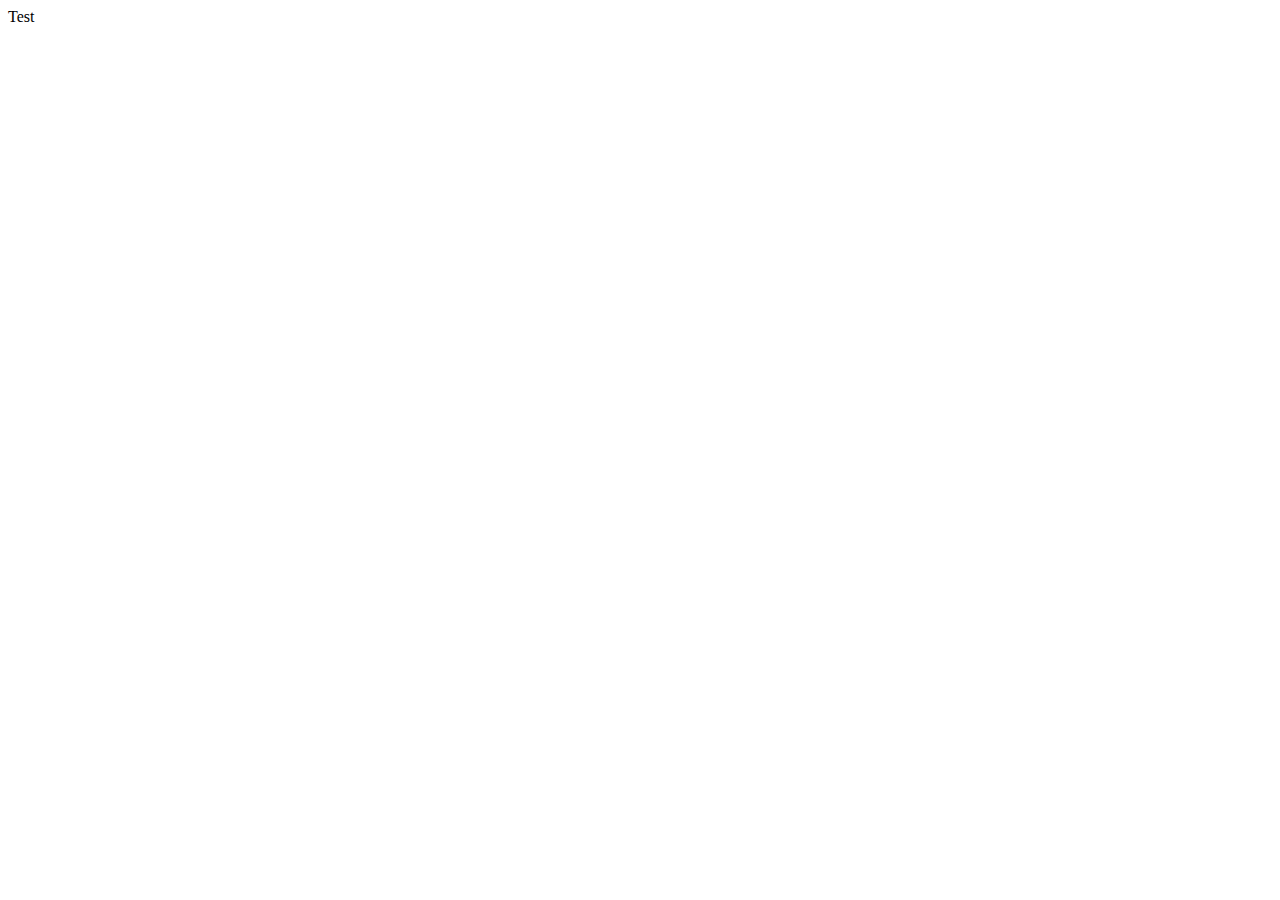
==== chaik/privacy_policy.html @ 167dce31 "Add privacy_policy" ====
<!DOCTYPE html>
<html lang="en">
<head>
    <!-- Required meta tags -->
    <meta charset="utf-8">
    <meta name="viewport" content="width=device-width, initial-scale=1, shrink-to-fit=no">

    <!-- Bootstrap CSS -->
    <link rel="stylesheet" href="https://stackpath.bootstrapcdn.com/bootstrap/4.5.0/css/bootstrap.min.css" integrity="sha384-9aIt2nRpC12Uk9gS9baDl411NQApFmC26EwAOH8WgZl5MYYxFfc+NcPb1dKGj7Sk" crossorigin="anonymous">
    <link rel='stylesheet' href="https://fonts.googleapis.com/css?family=Zilla+Slab">
    <link href='//spoqa.github.io/spoqa-han-sans/css/SpoqaHanSans-kr.css' rel='stylesheet' type='text/css'>
<!--    <link rel="stylesheet" href="index.css">-->
    <title>Jung hoon Kim</title>
</head>
<body>
    <div class="container body-main">
        Test
    </div>
    <!-- Optional JavaScript -->
    <!-- jQuery first, then Popper.js, then Bootstrap JS -->
    <script src="https://code.jquery.com/jquery-3.5.1.slim.min.js" integrity="sha384-DfXdz2htPH0lsSSs5nCTpuj/zy4C+OGpamoFVy38MVBnE+IbbVYUew+OrCXaRkfj" crossorigin="anonymous"></script>
    <script src="https://cdn.jsdelivr.net/npm/popper.js@1.16.0/dist/umd/popper.min.js" integrity="sha384-Q6E9RHvbIyZFJoft+2mJbHaEWldlvI9IOYy5n3zV9zzTtmI3UksdQRVvoxMfooAo" crossorigin="anonymous"></script>
    <script src="https://stackpath.bootstrapcdn.com/bootstrap/4.5.0/js/bootstrap.min.js" integrity="sha384-OgVRvuATP1z7JjHLkuOU7Xw704+h835Lr+6QL9UvYjZE3Ipu6Tp75j7Bh/kR0JKI" crossorigin="anonymous"></script>
</body>
</html>
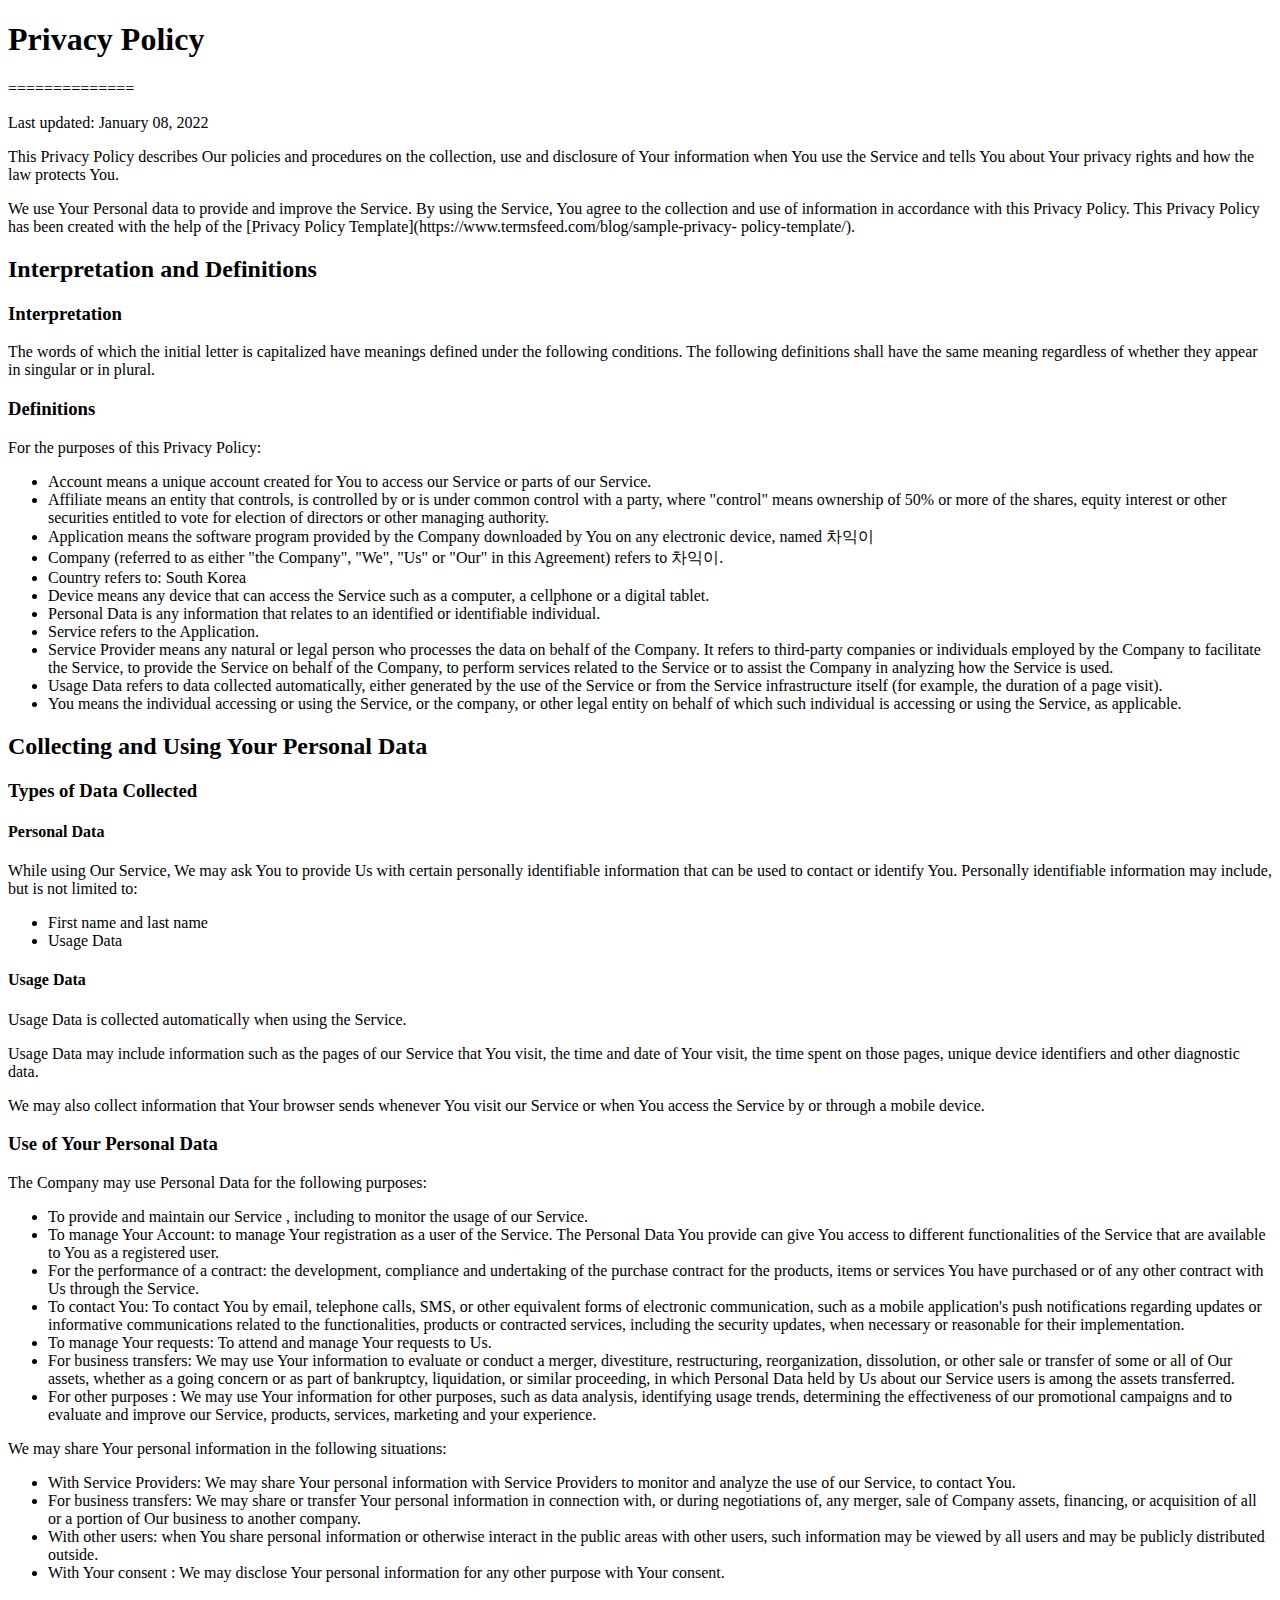
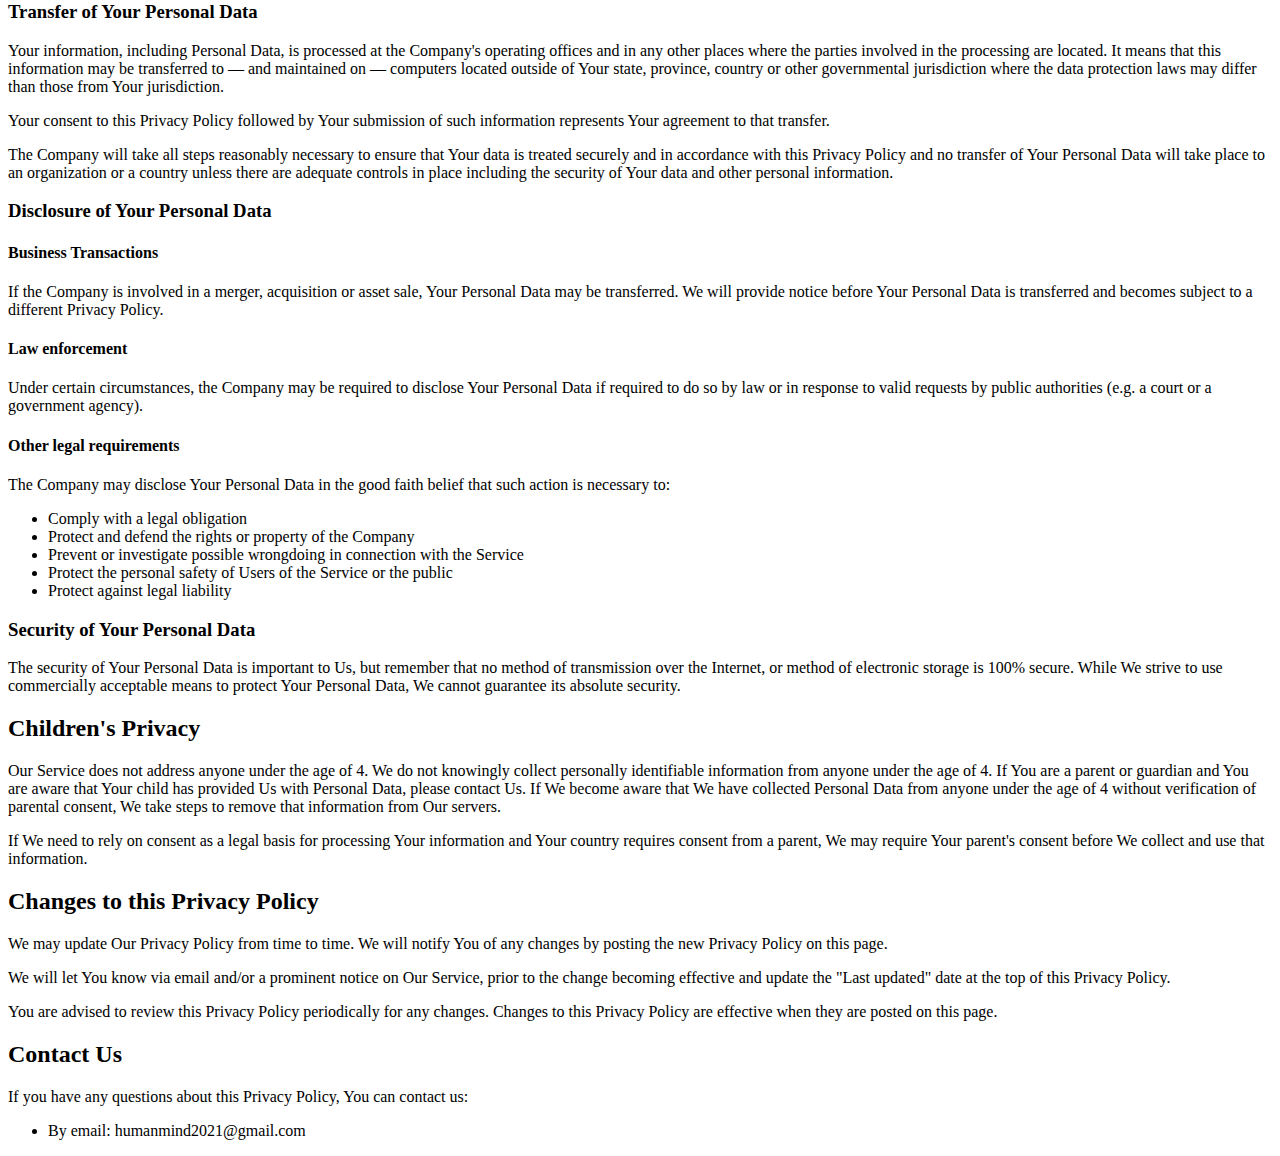
==== commit 1402f3a1: "Add privacy_policy" ====
--- a/chaik/privacy_policy.html
+++ b/chaik/privacy_policy.html
@@ -10,11 +10,196 @@
     <link rel='stylesheet' href="https://fonts.googleapis.com/css?family=Zilla+Slab">
     <link href='//spoqa.github.io/spoqa-han-sans/css/SpoqaHanSans-kr.css' rel='stylesheet' type='text/css'>
 <!--    <link rel="stylesheet" href="index.css">-->
-    <title>Jung hoon Kim</title>
+    <title>차익이 개인정보 처리방침</title>
 </head>
 <body>
     <div class="container body-main">
-        Test
+        <h1>Privacy Policy</h1>
+        <p>==============</p>
+        <p>Last updated: January 08, 2022</p>
+        <p>This Privacy Policy describes Our policies and procedures on the collection,
+            use and disclosure of Your information when You use the Service and tells You
+            about Your privacy rights and how the law protects You.</p>
+        <p>We use Your Personal data to provide and improve the Service. By using the
+            Service, You agree to the collection and use of information in accordance with
+            this Privacy Policy. This Privacy Policy has been created with the help of the
+            [Privacy Policy Template](https://www.termsfeed.com/blog/sample-privacy-
+            policy-template/).</p>
+
+        <h2>Interpretation and Definitions</h2>
+        <h3>Interpretation</h3>
+        <p>The words of which the initial letter is capitalized have meanings defined
+            under the following conditions. The following definitions shall have the same
+            meaning regardless of whether they appear in singular or in plural.</p>
+
+        <h3>Definitions</h3>
+        <p>For the purposes of this Privacy Policy:</p>
+        <ul>
+            <li>Account means a unique account created for You to access our Service or
+                parts of our Service.</li>
+            <li>Affiliate means an entity that controls, is controlled by or is under
+                common control with a party, where "control" means ownership of 50% or
+                more of the shares, equity interest or other securities entitled to vote
+                for election of directors or other managing authority.</li>
+            <li>Application means the software program provided by the Company downloaded
+                by You on any electronic device, named 차익이</li>
+            <li>Company (referred to as either "the Company", "We", "Us" or "Our" in this
+                Agreement) refers to 차익이.</li>
+            <li>Country refers to: South Korea</li>
+            <li>Device means any device that can access the Service such as a computer, a
+                cellphone or a digital tablet.</li>
+            <li>Personal Data is any information that relates to an identified or
+                identifiable individual.</li>
+            <li>Service refers to the Application.</li>
+            <li>Service Provider means any natural or legal person who processes the data
+                on behalf of the Company. It refers to third-party companies or
+                individuals employed by the Company to facilitate the Service, to provide
+                the Service on behalf of the Company, to perform services related to the
+                Service or to assist the Company in analyzing how the Service is used.</li>
+            <li>Usage Data refers to data collected automatically, either generated by the
+                use of the Service or from the Service infrastructure itself (for example,
+                the duration of a page visit).</li>
+            <li>You means the individual accessing or using the Service, or the company,
+                or other legal entity on behalf of which such individual is accessing or
+                using the Service, as applicable.</li>
+        </ul>
+
+        <h2>Collecting and Using Your Personal Data</h2>
+        <h3>Types of Data Collected </h3>
+        <h4>Personal Data</h4>
+        <p>While using Our Service, We may ask You to provide Us with certain personally
+            identifiable information that can be used to contact or identify You.
+            Personally identifiable information may include, but is not limited to:</p>
+        <ul>
+            <li>First name and last name</li>
+            <li>Usage Data</li>
+        </ul>
+
+        <h4>Usage Data</h4>
+        <p>Usage Data is collected automatically when using the Service.</p>
+        <p>Usage Data may include information such as the pages of our
+            Service that You visit, the time and date of Your visit, the time spent on
+            those pages, unique device identifiers and other diagnostic data.</p>
+        <p>We may also collect information that Your browser sends whenever You visit our
+            Service or when You access the Service by or through a mobile device.</p>
+
+        <h3>Use of Your Personal Data</h3>
+        <p>The Company may use Personal Data for the following purposes:</p>
+        <ul>
+            <li>To provide and maintain our Service , including to monitor the usage of
+                our Service.</li>
+            <li>To manage Your Account: to manage Your registration as a user of the
+                Service. The Personal Data You provide can give You access to different
+                functionalities of the Service that are available to You as a registered
+                user.</li>
+            <li>For the performance of a contract: the development, compliance and
+                undertaking of the purchase contract for the products, items or services
+                You have purchased or of any other contract with Us through the Service.</li>
+            <li>To contact You: To contact You by email, telephone calls, SMS, or other
+                equivalent forms of electronic communication, such as a mobile
+                application's push notifications regarding updates or informative
+                communications related to the functionalities, products or contracted
+                services, including the security updates, when necessary or reasonable for
+                their implementation.</li>
+            <li>To manage Your requests: To attend and manage Your requests to Us.</li>
+            <li>For business transfers: We may use Your information to evaluate or conduct
+                a merger, divestiture, restructuring, reorganization, dissolution, or
+                other sale or transfer of some or all of Our assets, whether as a going
+                concern or as part of bankruptcy, liquidation, or similar proceeding, in
+                which Personal Data held by Us about our Service users is among the assets
+                transferred.</li>
+            <li>For other purposes : We may use Your information for other purposes, such
+                as data analysis, identifying usage trends, determining the effectiveness
+                of our promotional campaigns and to evaluate and improve our Service,
+                products, services, marketing and your experience.</li>
+        </ul>
+
+        <p>We may share Your personal information in the following situations:</p>
+        <ul>
+            <li>With Service Providers: We may share Your personal information with
+                Service Providers to monitor and analyze the use of our Service, to
+                contact You.</li>
+            <li>For business transfers: We may share or transfer Your personal information
+                in connection with, or during negotiations of, any merger, sale of Company
+                assets, financing, or acquisition of all or a portion of Our business to
+                another company.</li>
+            <li>With other users: when You share personal information or otherwise
+                interact in the public areas with other users, such information may be
+                viewed by all users and may be publicly distributed outside.</li>
+            <li>With Your consent : We may disclose Your personal information for any
+                other purpose with Your consent.</li>
+        </ul>
+
+        <h3>Transfer of Your Personal Data</h3>
+        <p>Your information, including Personal Data, is processed at the Company's
+            operating offices and in any other places where the parties involved in the
+            processing are located. It means that this information may be transferred to —
+            and maintained on — computers located outside of Your state, province, country
+            or other governmental jurisdiction where the data protection laws may differ
+            than those from Your jurisdiction.</p>
+        <p>Your consent to this Privacy Policy followed by Your submission of such
+            information represents Your agreement to that transfer.</p>
+        <p>The Company will take all steps reasonably necessary to ensure that Your data
+            is treated securely and in accordance with this Privacy Policy and no transfer
+            of Your Personal Data will take place to an organization or a country unless
+            there are adequate controls in place including the security of Your data and
+            other personal information.</p>
+
+        <h3>Disclosure of Your Personal Data</h3>
+        <h4>Business Transactions</h4>
+        <p>If the Company is involved in a merger, acquisition or asset sale, Your
+            Personal Data may be transferred. We will provide notice before Your Personal
+            Data is transferred and becomes subject to a different Privacy Policy.</p>
+
+        <h4>Law enforcement</h4>
+        <p>Under certain circumstances, the Company may be required to disclose Your
+            Personal Data if required to do so by law or in response to valid requests by
+            public authorities (e.g. a court or a government agency).</p>
+
+        <h4>Other legal requirements </h4>
+        <p>The Company may disclose Your Personal Data in the good faith belief that such
+            action is necessary to:</p>
+        <ul>
+            <li>Comply with a legal obligation</li>
+            <li>Protect and defend the rights or property of the Company</li>
+            <li>Prevent or investigate possible wrongdoing in connection with the Service</li>
+            <li>Protect the personal safety of Users of the Service or the public</li>
+            <li>Protect against legal liability</li>
+        </ul>
+
+        <h3>Security of Your Personal Data</h3>
+        <p>The security of Your Personal Data is important to Us, but remember that no
+            method of transmission over the Internet, or method of electronic storage is
+            100% secure. While We strive to use commercially acceptable means to protect
+            Your Personal Data, We cannot guarantee its absolute security.</p>
+
+        <h2>Children's Privacy  </h2>
+        <p>Our Service does not address anyone under the age of 4. We do not knowingly
+            collect personally identifiable information from anyone under the age of 4.
+            If You are a parent or guardian and You are aware that Your child has provided
+            Us with Personal Data, please contact Us. If We become aware that We have
+            collected Personal Data from anyone under the age of 4 without verification
+            of parental consent, We take steps to remove that information from Our
+            servers.</p>
+        <p>If We need to rely on consent as a legal basis for processing Your information
+            and Your country requires consent from a parent, We may require Your parent's
+            consent before We collect and use that information.</p>
+
+        <h2>Changes to this Privacy Policy </h2>
+        <p>We may update Our Privacy Policy from time to time. We will notify You of any
+            changes by posting the new Privacy Policy on this page.</p>
+        <p>We will let You know via email and/or a prominent notice on Our Service, prior
+            to the change becoming effective and update the "Last updated" date at the top
+            of this Privacy Policy.</p>
+        <p>You are advised to review this Privacy Policy periodically for any changes.
+            Changes to this Privacy Policy are effective when they are posted on this
+            page.</p>
+
+        <h2>Contact Us</h2>
+        <p>If you have any questions about this Privacy Policy, You can contact us:</p>
+        <ul>
+            <li>By email: humanmind2021@gmail.com</li>
+        </ul>
     </div>
     <!-- Optional JavaScript -->
     <!-- jQuery first, then Popper.js, then Bootstrap JS -->
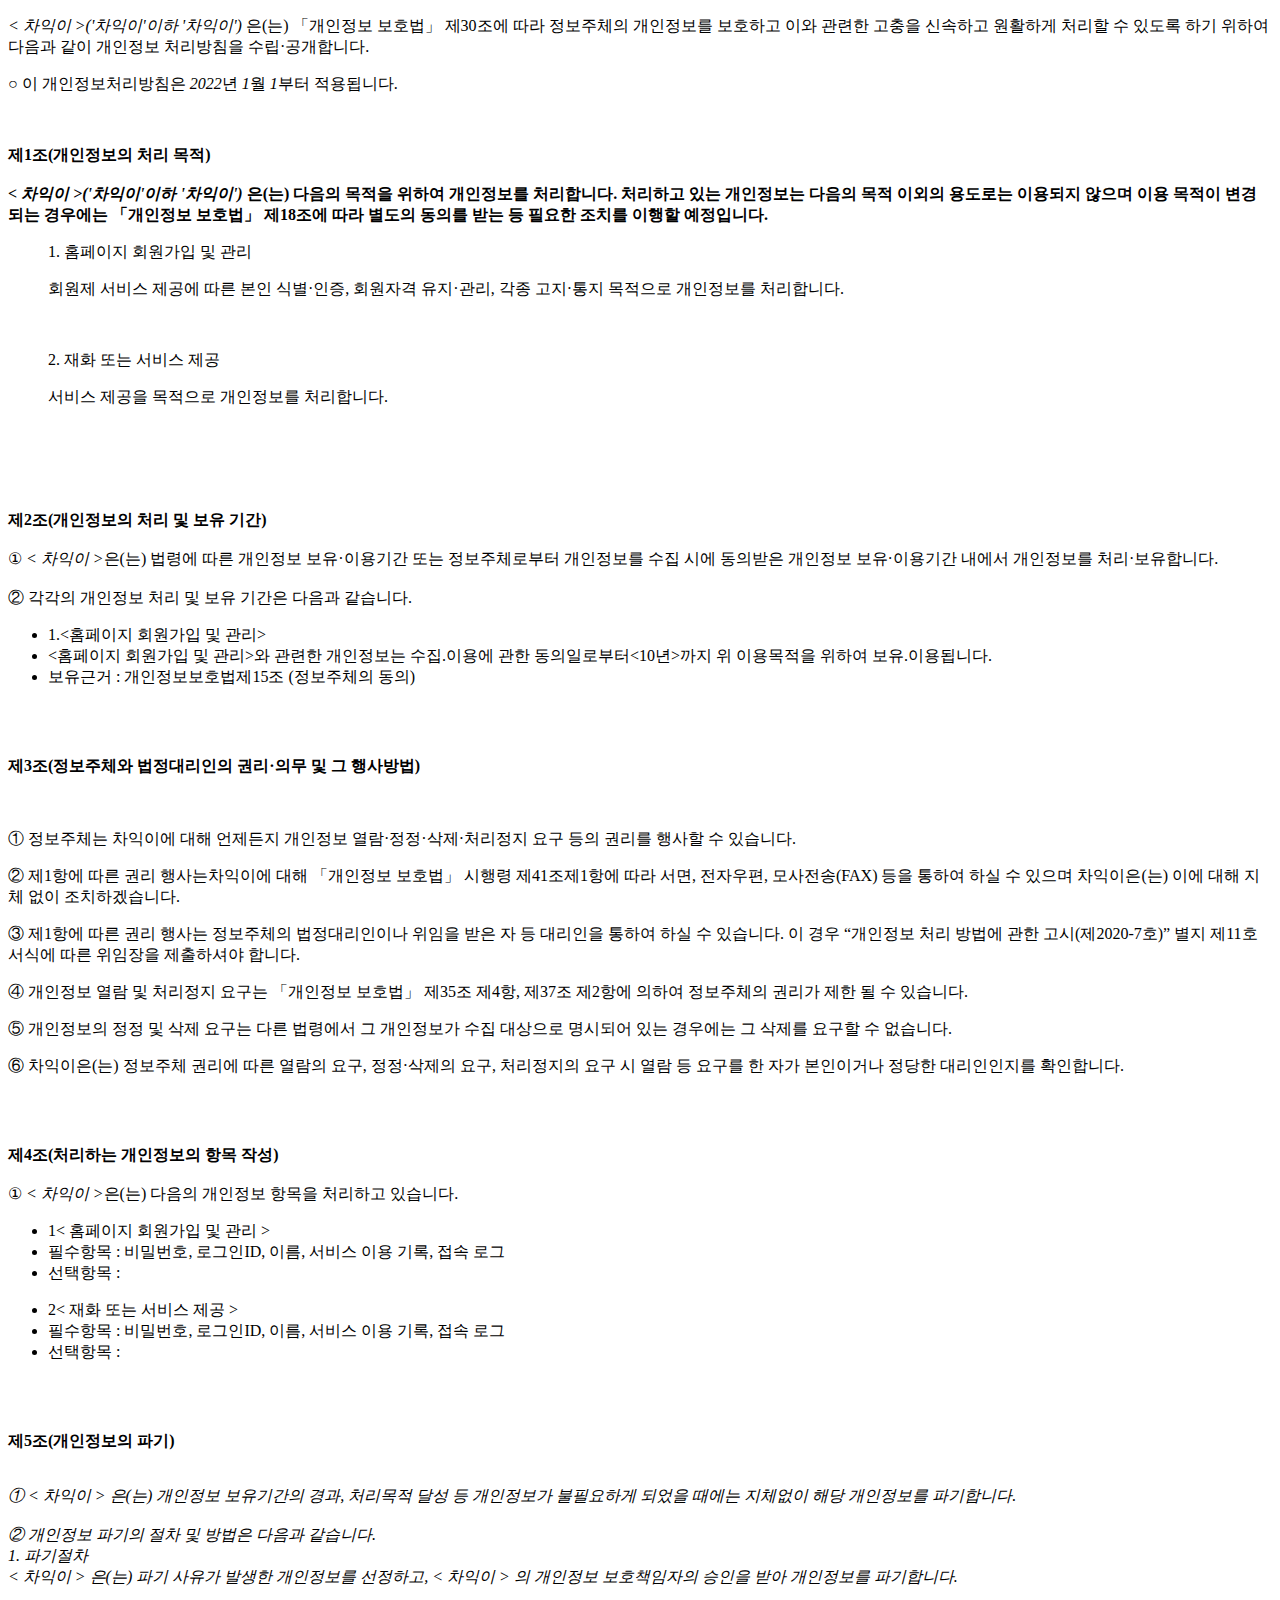
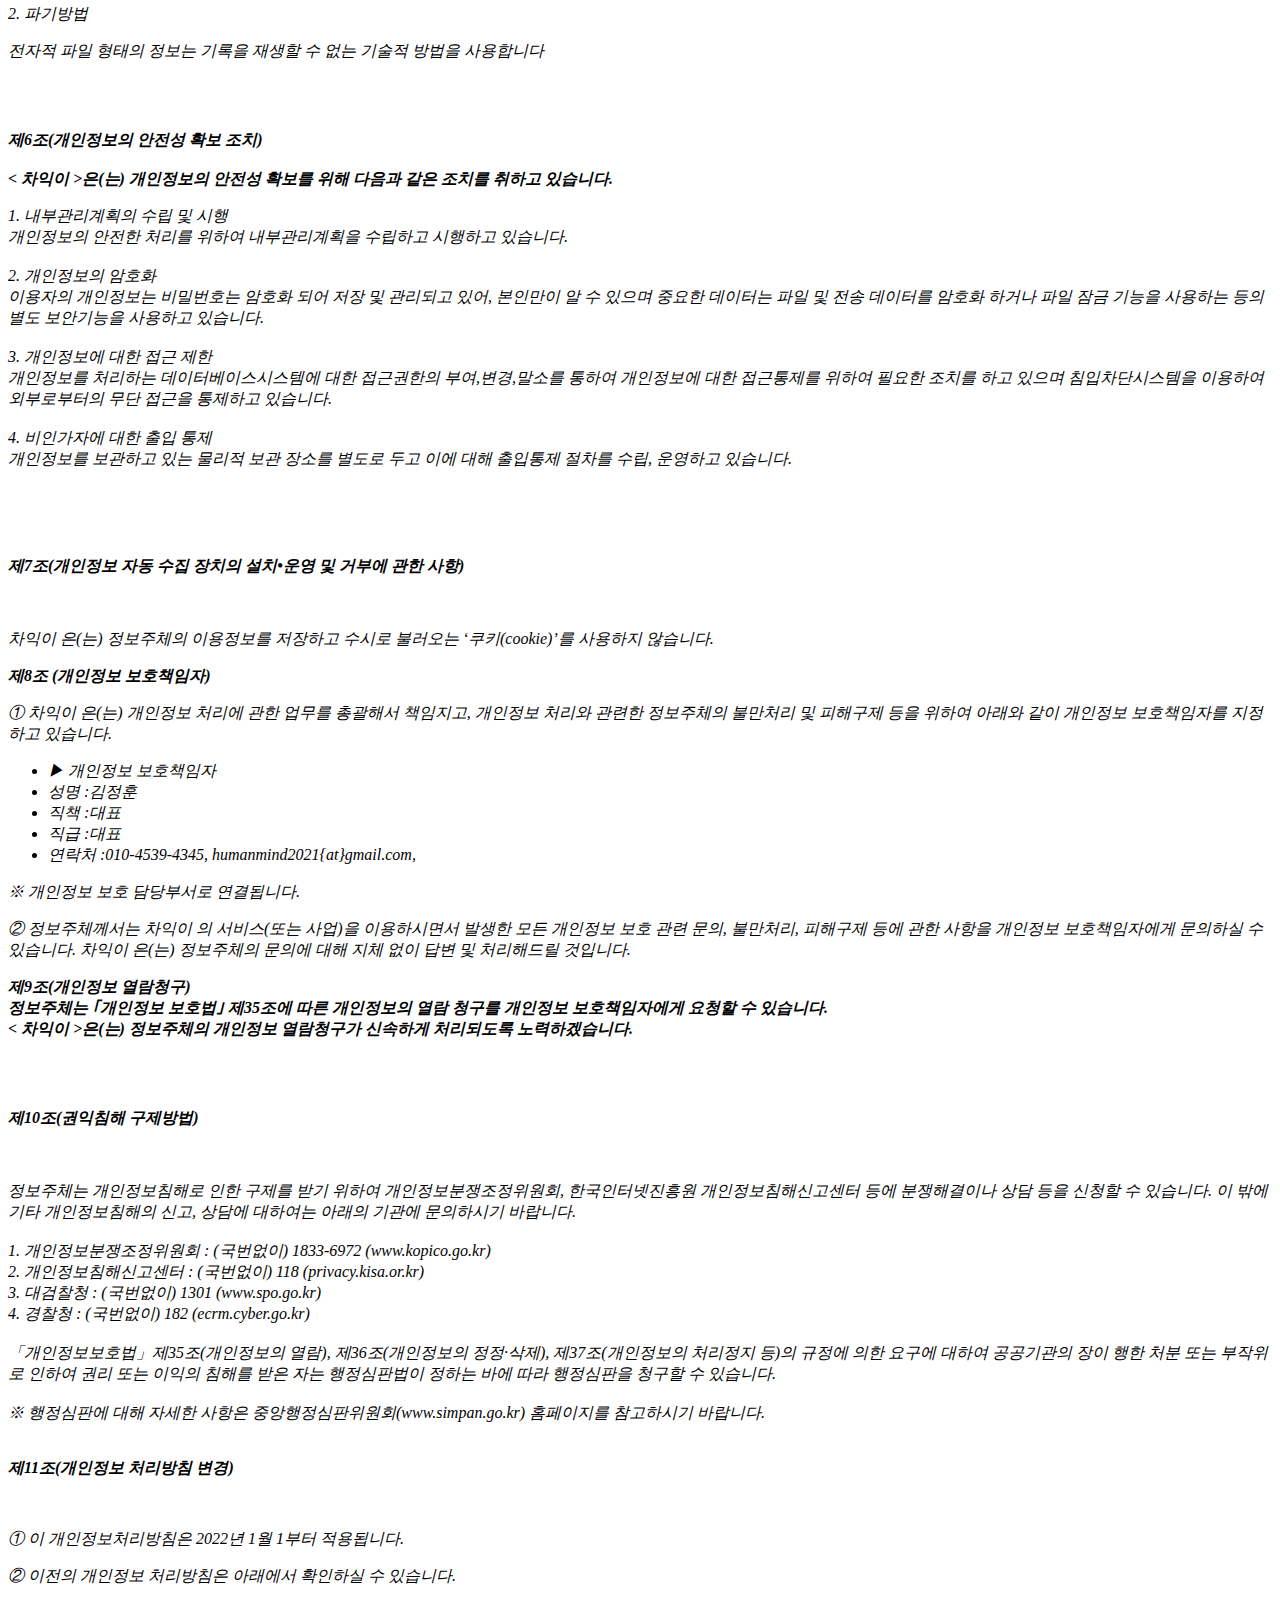
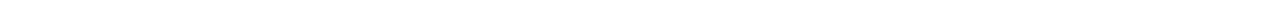
==== commit ce31e995: "Add privacy_policy" ====
--- a/chaik/privacy_policy.html
+++ b/chaik/privacy_policy.html
@@ -14,192 +14,115 @@
 </head>
 <body>
     <div class="container body-main">
-        <h1>Privacy Policy</h1>
-        <p>==============</p>
-        <p>Last updated: January 08, 2022</p>
-        <p>This Privacy Policy describes Our policies and procedures on the collection,
-            use and disclosure of Your information when You use the Service and tells You
-            about Your privacy rights and how the law protects You.</p>
-        <p>We use Your Personal data to provide and improve the Service. By using the
-            Service, You agree to the collection and use of information in accordance with
-            this Privacy Policy. This Privacy Policy has been created with the help of the
-            [Privacy Policy Template](https://www.termsfeed.com/blog/sample-privacy-
-            policy-template/).</p>
+        <p>
+            <p class="ls2 lh6 bs5 ts4">
+                <em class="emphasis">< 차익이 >('차익이'이하 '차익이')</em>
+                은(는) 「개인정보 보호법」 제30조에 따라 정보주체의 개인정보를 보호하고 이와 관련한 고충을 신속하고 원활하게 처리할 수 있도록 하기 위하여
+                다음과 같이 개인정보 처리방침을 수립·공개합니다.
+            </p>
+            <p class="ls2">
+                ○ 이 개인정보처리방침은 <em class="emphasis">2022</em>년 <em class="emphasis">1</em>월
+                <em class="emphasis">1</em>부터 적용됩니다.
+            </p>
+            </br>
+            <p class='lh6 bs4'>
+                <strong>제1조(개인정보의 처리 목적)<br/><br/><em class="emphasis">< 차익이 >('차익이'이하  '차익이')</em>
+                    은(는) 다음의 목적을 위하여 개인정보를 처리합니다. 처리하고 있는 개인정보는 다음의 목적 이외의 용도로는 이용되지 않으며
+                    이용 목적이 변경되는 경우에는 「개인정보 보호법」 제18조에 따라 별도의 동의를 받는 등 필요한 조치를 이행할 예정입니다.</strong>
+            </p>
+            <ul class="list_indent2 mgt10">
+                <p class="ls2">1. 홈페이지 회원가입 및 관리</p>
+                <p class="ls2">회원제 서비스 제공에 따른 본인 식별·인증, 회원자격 유지·관리, 각종 고지·통지 목적으로 개인정보를 처리합니다.</p>
+                </br>
+                <p class="ls2">2. 재화 또는 서비스 제공</p>
+                <p class="ls2">서비스 제공을 목적으로 개인정보를 처리합니다.</p>
+                </br>
+            </ul>
+            </br></br>
+            <p class='lh6 bs4'>
+                <strong>제2조(개인정보의 처리 및 보유 기간)</strong></br></br>
+                ① <em class="emphasis">< 차익이 ></em>은(는) 법령에 따른 개인정보 보유·이용기간 또는 정보주체로부터 개인정보를
+                수집 시에 동의받은 개인정보 보유·이용기간 내에서 개인정보를 처리·보유합니다.</br></br>
+                ② 각각의 개인정보 처리 및 보유 기간은 다음과 같습니다.
+            </p>
+            <ul class='list_indent2 mgt10'>
+                <li class='tt'>1.<홈페이지 회원가입 및 관리></li>
+                <li class='tt'><홈페이지 회원가입 및 관리>와 관련한 개인정보는 수집.이용에 관한 동의일로부터<10년>까지 위 이용목적을
+                    위하여 보유.이용됩니다.</li>
+                <li>보유근거 : 개인정보보호법제15조 (정보주체의 동의)</li>
+            </ul><br/><br/><p class="lh6 bs4">
+        <strong>제3조(정보주체와 법정대리인의 권리·의무 및 그 행사방법)</strong></p>
+        <p class="ls2"><br/><br/>① 정보주체는 차익이에 대해 언제든지 개인정보 열람·정정·삭제·처리정지 요구 등의 권리를 행사할 수 있습니다.</p>
+        <p class='sub_p'>② 제1항에 따른 권리 행사는차익이에 대해 「개인정보 보호법」 시행령 제41조제1항에 따라 서면, 전자우편,
+            모사전송(FAX) 등을 통하여 하실 수 있으며 차익이은(는) 이에 대해 지체 없이 조치하겠습니다.</p>
+        <p class='sub_p'>③ 제1항에 따른 권리 행사는 정보주체의 법정대리인이나 위임을 받은 자 등 대리인을 통하여 하실 수 있습니다.
+            이 경우 “개인정보 처리 방법에 관한 고시(제2020-7호)” 별지 제11호 서식에 따른 위임장을 제출하셔야 합니다.</p>
+        <p class='sub_p'>④ 개인정보 열람 및 처리정지 요구는  「개인정보 보호법」  제35조 제4항, 제37조 제2항에 의하여 정보주체의 권리가
+            제한 될 수 있습니다.</p>
+        <p class='sub_p'>⑤ 개인정보의 정정 및 삭제 요구는 다른 법령에서 그 개인정보가 수집 대상으로 명시되어 있는 경우에는
+            그 삭제를 요구할 수 없습니다.</p>
+        <p class='sub_p'>⑥ 차익이은(는) 정보주체 권리에 따른 열람의 요구, 정정·삭제의 요구, 처리정지의 요구 시 열람 등 요구를 한 자가
+            본인이거나 정당한 대리인인지를 확인합니다.</p></br></br>
+        <p class='lh6 bs4'><strong>제4조(처리하는 개인정보의 항목 작성) </strong></br></br>
+            ① <em class="emphasis">< 차익이 ></em>은(는) 다음의 개인정보 항목을 처리하고 있습니다.
+        </p>
+        <ul class='list_indent2 mgt10'>
+            <li class='tt'>1< 홈페이지 회원가입 및 관리 ></li>
+            <li>필수항목 : 비밀번호, 로그인ID, 이름, 서비스 이용 기록, 접속 로그</li>
+            <li>선택항목 : </li></ul><ul class='list_indent2 mgt10'>
+        <li class='tt'>2< 재화 또는 서비스 제공 ></li><li>필수항목 : 비밀번호, 로그인ID, 이름, 서비스 이용 기록, 접속 로그</li>
+        <li>선택항목 : </li></ul></br></br><p class='lh6 bs4'><strong>제5조(개인정보의 파기)<em class="emphasis">
+        </strong></p><p class='ls2'></br>① < 차익이 > 은(는) 개인정보 보유기간의 경과, 처리목적 달성 등 개인정보가 불필요하게 되었을
+        때에는 지체없이 해당 개인정보를 파기합니다.</br></br>
+        ② 개인정보 파기의 절차 및 방법은 다음과 같습니다.
+        </br>1. 파기절차</br> < 차익이 > 은(는) 파기 사유가 발생한 개인정보를 선정하고, < 차익이 > 의 개인정보 보호책임자의 승인을 받아
+        개인정보를 파기합니다.</br></p><p class='sub_p mgt10'>
+        2. 파기방법</p><p class='sub_p'>전자적 파일 형태의 정보는 기록을 재생할 수 없는 기술적 방법을 사용합니다</p>
+        </br></br><p class='lh6 bs4'><strong>
+        제6조(개인정보의 안전성 확보 조치)
+        <em class="emphasis"></br></br>< 차익이 ></em>은(는) 개인정보의 안전성 확보를 위해 다음과 같은 조치를 취하고 있습니다.</strong></p>
+        <p class='sub_p mgt10'>1. 내부관리계획의 수립 및 시행</br> 개인정보의 안전한 처리를 위하여 내부관리계획을 수립하고
+            시행하고 있습니다.</br></br>2. 개인정보의 암호화</br> 이용자의 개인정보는 비밀번호는 암호화 되어 저장 및 관리되고 있어,
+            본인만이 알 수 있으며 중요한 데이터는 파일 및 전송 데이터를 암호화 하거나 파일 잠금 기능을 사용하는 등의 별도 보안기능을 사용하고 있습니다.
+            </br></br>3. 개인정보에 대한 접근 제한</br> 개인정보를 처리하는 데이터베이스시스템에 대한 접근권한의 부여,변경,말소를 통하여 개인정보에
+            대한 접근통제를 위하여 필요한 조치를 하고 있으며 침입차단시스템을 이용하여 외부로부터의 무단 접근을 통제하고 있습니다.</br></br>
+            4. 비인가자에 대한 출입 통제</br> 개인정보를 보관하고 있는 물리적 보관 장소를 별도로 두고 이에 대해 출입통제 절차를 수립,
+            운영하고 있습니다.</br></br></p></br></br><p class="lh6 bs4"><strong>
+        제7조(개인정보 자동 수집 장치의 설치•운영 및 거부에 관한 사항)</strong></p><p class="ls2"><br/><br/>차익이 은(는) 정보주체의
+        이용정보를 저장하고 수시로 불러오는 ‘쿠키(cookie)’를 사용하지 않습니다.<p class='sub_p mgt30'><strong>
+        제8조 (개인정보 보호책임자) </strong></p><p class='sub_p mgt10'>
+        ①  <span class='colorLightBlue'>차익이</span> 은(는) 개인정보 처리에 관한 업무를 총괄해서 책임지고, 개인정보 처리와 관련한
+        정보주체의 불만처리 및 피해구제 등을 위하여 아래와 같이 개인정보 보호책임자를 지정하고 있습니다.</p><ul class='list_indent2 mgt10'>
+        <li class='tt'>▶ 개인정보 보호책임자 </li><li>성명 :김정훈</li><li>직책 :대표</li><li>직급 :대표</li>
+        <li>연락처 :010-4539-4345, humanmind2021{at}gmail.com, </li></ul><p class='sub_p'>※ 개인정보 보호 담당부서로 연결됩니다.<p/>
+        <p class='sub_p'>② 정보주체께서는 차익이 의 서비스(또는 사업)을 이용하시면서 발생한 모든 개인정보 보호 관련 문의, 불만처리,
+            피해구제 등에 관한 사항을 개인정보 보호책임자에게 문의하실 수 있습니다.
+            차익이 은(는) 정보주체의 문의에 대해 지체 없이 답변 및 처리해드릴 것입니다.</p>
+        <p class='sub_p mgt30'><strong>제9조(개인정보 열람청구)</br> 정보주체는 ｢개인정보 보호법｣ 제35조에 따른
+            개인정보의 열람 청구를 개인정보 보호책임자에게 요청할 수 있습니다.<br/>< 차익이 ></span>은(는) 정보주체의 개인정보 열람청구가
+            신속하게 처리되도록 노력하겠습니다. </strong></p>
+        </br></br><p class='lh6 bs4'><strong>제10조(권익침해 구제방법)<em class="emphasis"></em></strong></p><br/><br/>
+        정보주체는 개인정보침해로 인한 구제를 받기 위하여 개인정보분쟁조정위원회, 한국인터넷진흥원 개인정보침해신고센터 등에 분쟁해결이나 상담 등을
+        신청할 수 있습니다. 이 밖에 기타 개인정보침해의 신고, 상담에 대하여는 아래의 기관에 문의하시기 바랍니다.<br/><br/>
 
-        <h2>Interpretation and Definitions</h2>
-        <h3>Interpretation</h3>
-        <p>The words of which the initial letter is capitalized have meanings defined
-            under the following conditions. The following definitions shall have the same
-            meaning regardless of whether they appear in singular or in plural.</p>
 
-        <h3>Definitions</h3>
-        <p>For the purposes of this Privacy Policy:</p>
-        <ul>
-            <li>Account means a unique account created for You to access our Service or
-                parts of our Service.</li>
-            <li>Affiliate means an entity that controls, is controlled by or is under
-                common control with a party, where "control" means ownership of 50% or
-                more of the shares, equity interest or other securities entitled to vote
-                for election of directors or other managing authority.</li>
-            <li>Application means the software program provided by the Company downloaded
-                by You on any electronic device, named 차익이</li>
-            <li>Company (referred to as either "the Company", "We", "Us" or "Our" in this
-                Agreement) refers to 차익이.</li>
-            <li>Country refers to: South Korea</li>
-            <li>Device means any device that can access the Service such as a computer, a
-                cellphone or a digital tablet.</li>
-            <li>Personal Data is any information that relates to an identified or
-                identifiable individual.</li>
-            <li>Service refers to the Application.</li>
-            <li>Service Provider means any natural or legal person who processes the data
-                on behalf of the Company. It refers to third-party companies or
-                individuals employed by the Company to facilitate the Service, to provide
-                the Service on behalf of the Company, to perform services related to the
-                Service or to assist the Company in analyzing how the Service is used.</li>
-            <li>Usage Data refers to data collected automatically, either generated by the
-                use of the Service or from the Service infrastructure itself (for example,
-                the duration of a page visit).</li>
-            <li>You means the individual accessing or using the Service, or the company,
-                or other legal entity on behalf of which such individual is accessing or
-                using the Service, as applicable.</li>
-        </ul>
+        1. 개인정보분쟁조정위원회 : (국번없이) 1833-6972 (www.kopico.go.kr)<br/>
 
-        <h2>Collecting and Using Your Personal Data</h2>
-        <h3>Types of Data Collected </h3>
-        <h4>Personal Data</h4>
-        <p>While using Our Service, We may ask You to provide Us with certain personally
-            identifiable information that can be used to contact or identify You.
-            Personally identifiable information may include, but is not limited to:</p>
-        <ul>
-            <li>First name and last name</li>
-            <li>Usage Data</li>
-        </ul>
+        2. 개인정보침해신고센터 : (국번없이) 118 (privacy.kisa.or.kr)<br/>
 
-        <h4>Usage Data</h4>
-        <p>Usage Data is collected automatically when using the Service.</p>
-        <p>Usage Data may include information such as the pages of our
-            Service that You visit, the time and date of Your visit, the time spent on
-            those pages, unique device identifiers and other diagnostic data.</p>
-        <p>We may also collect information that Your browser sends whenever You visit our
-            Service or when You access the Service by or through a mobile device.</p>
+        3. 대검찰청 : (국번없이) 1301 (www.spo.go.kr)<br/>
 
-        <h3>Use of Your Personal Data</h3>
-        <p>The Company may use Personal Data for the following purposes:</p>
-        <ul>
-            <li>To provide and maintain our Service , including to monitor the usage of
-                our Service.</li>
-            <li>To manage Your Account: to manage Your registration as a user of the
-                Service. The Personal Data You provide can give You access to different
-                functionalities of the Service that are available to You as a registered
-                user.</li>
-            <li>For the performance of a contract: the development, compliance and
-                undertaking of the purchase contract for the products, items or services
-                You have purchased or of any other contract with Us through the Service.</li>
-            <li>To contact You: To contact You by email, telephone calls, SMS, or other
-                equivalent forms of electronic communication, such as a mobile
-                application's push notifications regarding updates or informative
-                communications related to the functionalities, products or contracted
-                services, including the security updates, when necessary or reasonable for
-                their implementation.</li>
-            <li>To manage Your requests: To attend and manage Your requests to Us.</li>
-            <li>For business transfers: We may use Your information to evaluate or conduct
-                a merger, divestiture, restructuring, reorganization, dissolution, or
-                other sale or transfer of some or all of Our assets, whether as a going
-                concern or as part of bankruptcy, liquidation, or similar proceeding, in
-                which Personal Data held by Us about our Service users is among the assets
-                transferred.</li>
-            <li>For other purposes : We may use Your information for other purposes, such
-                as data analysis, identifying usage trends, determining the effectiveness
-                of our promotional campaigns and to evaluate and improve our Service,
-                products, services, marketing and your experience.</li>
-        </ul>
+        4. 경찰청 : (국번없이) 182 (ecrm.cyber.go.kr)<br/><br/>
 
-        <p>We may share Your personal information in the following situations:</p>
-        <ul>
-            <li>With Service Providers: We may share Your personal information with
-                Service Providers to monitor and analyze the use of our Service, to
-                contact You.</li>
-            <li>For business transfers: We may share or transfer Your personal information
-                in connection with, or during negotiations of, any merger, sale of Company
-                assets, financing, or acquisition of all or a portion of Our business to
-                another company.</li>
-            <li>With other users: when You share personal information or otherwise
-                interact in the public areas with other users, such information may be
-                viewed by all users and may be publicly distributed outside.</li>
-            <li>With Your consent : We may disclose Your personal information for any
-                other purpose with Your consent.</li>
-        </ul>
 
-        <h3>Transfer of Your Personal Data</h3>
-        <p>Your information, including Personal Data, is processed at the Company's
-            operating offices and in any other places where the parties involved in the
-            processing are located. It means that this information may be transferred to —
-            and maintained on — computers located outside of Your state, province, country
-            or other governmental jurisdiction where the data protection laws may differ
-            than those from Your jurisdiction.</p>
-        <p>Your consent to this Privacy Policy followed by Your submission of such
-            information represents Your agreement to that transfer.</p>
-        <p>The Company will take all steps reasonably necessary to ensure that Your data
-            is treated securely and in accordance with this Privacy Policy and no transfer
-            of Your Personal Data will take place to an organization or a country unless
-            there are adequate controls in place including the security of Your data and
-            other personal information.</p>
+        「개인정보보호법」제35조(개인정보의 열람), 제36조(개인정보의 정정·삭제), 제37조(개인정보의 처리정지 등)의 규정에 의한 요구에 대하여
+        공공기관의 장이 행한 처분 또는 부작위로 인하여 권리 또는 이익의 침해를 받은 자는 행정심판법이 정하는 바에 따라 행정심판을 청구할 수 있습니다.<br/><br/>
 
-        <h3>Disclosure of Your Personal Data</h3>
-        <h4>Business Transactions</h4>
-        <p>If the Company is involved in a merger, acquisition or asset sale, Your
-            Personal Data may be transferred. We will provide notice before Your Personal
-            Data is transferred and becomes subject to a different Privacy Policy.</p>
 
-        <h4>Law enforcement</h4>
-        <p>Under certain circumstances, the Company may be required to disclose Your
-            Personal Data if required to do so by law or in response to valid requests by
-            public authorities (e.g. a court or a government agency).</p>
-
-        <h4>Other legal requirements </h4>
-        <p>The Company may disclose Your Personal Data in the good faith belief that such
-            action is necessary to:</p>
-        <ul>
-            <li>Comply with a legal obligation</li>
-            <li>Protect and defend the rights or property of the Company</li>
-            <li>Prevent or investigate possible wrongdoing in connection with the Service</li>
-            <li>Protect the personal safety of Users of the Service or the public</li>
-            <li>Protect against legal liability</li>
-        </ul>
-
-        <h3>Security of Your Personal Data</h3>
-        <p>The security of Your Personal Data is important to Us, but remember that no
-            method of transmission over the Internet, or method of electronic storage is
-            100% secure. While We strive to use commercially acceptable means to protect
-            Your Personal Data, We cannot guarantee its absolute security.</p>
-
-        <h2>Children's Privacy  </h2>
-        <p>Our Service does not address anyone under the age of 4. We do not knowingly
-            collect personally identifiable information from anyone under the age of 4.
-            If You are a parent or guardian and You are aware that Your child has provided
-            Us with Personal Data, please contact Us. If We become aware that We have
-            collected Personal Data from anyone under the age of 4 without verification
-            of parental consent, We take steps to remove that information from Our
-            servers.</p>
-        <p>If We need to rely on consent as a legal basis for processing Your information
-            and Your country requires consent from a parent, We may require Your parent's
-            consent before We collect and use that information.</p>
-
-        <h2>Changes to this Privacy Policy </h2>
-        <p>We may update Our Privacy Policy from time to time. We will notify You of any
-            changes by posting the new Privacy Policy on this page.</p>
-        <p>We will let You know via email and/or a prominent notice on Our Service, prior
-            to the change becoming effective and update the "Last updated" date at the top
-            of this Privacy Policy.</p>
-        <p>You are advised to review this Privacy Policy periodically for any changes.
-            Changes to this Privacy Policy are effective when they are posted on this
-            page.</p>
-
-        <h2>Contact Us</h2>
-        <p>If you have any questions about this Privacy Policy, You can contact us:</p>
-        <ul>
-            <li>By email: humanmind2021@gmail.com</li>
-        </ul>
+        ※ 행정심판에 대해 자세한 사항은 중앙행정심판위원회(www.simpan.go.kr) 홈페이지를 참고하시기 바랍니다.</br></br>
+        <p class='lh6 bs4'><strong>제11조(개인정보 처리방침 변경)<em class="emphasis"></em></strong></p><br/></p>
+        <p class='sub_p'>① 이 개인정보처리방침은 2022년 1월 1부터 적용됩니다.</p><p class='sub_p'></p><p class='sub_p'></p>
+        <p class='sub_p'>② 이전의 개인정보 처리방침은 아래에서 확인하실 수 있습니다. </p><p class='sub_p'></p>
     </div>
     <!-- Optional JavaScript -->
     <!-- jQuery first, then Popper.js, then Bootstrap JS -->
